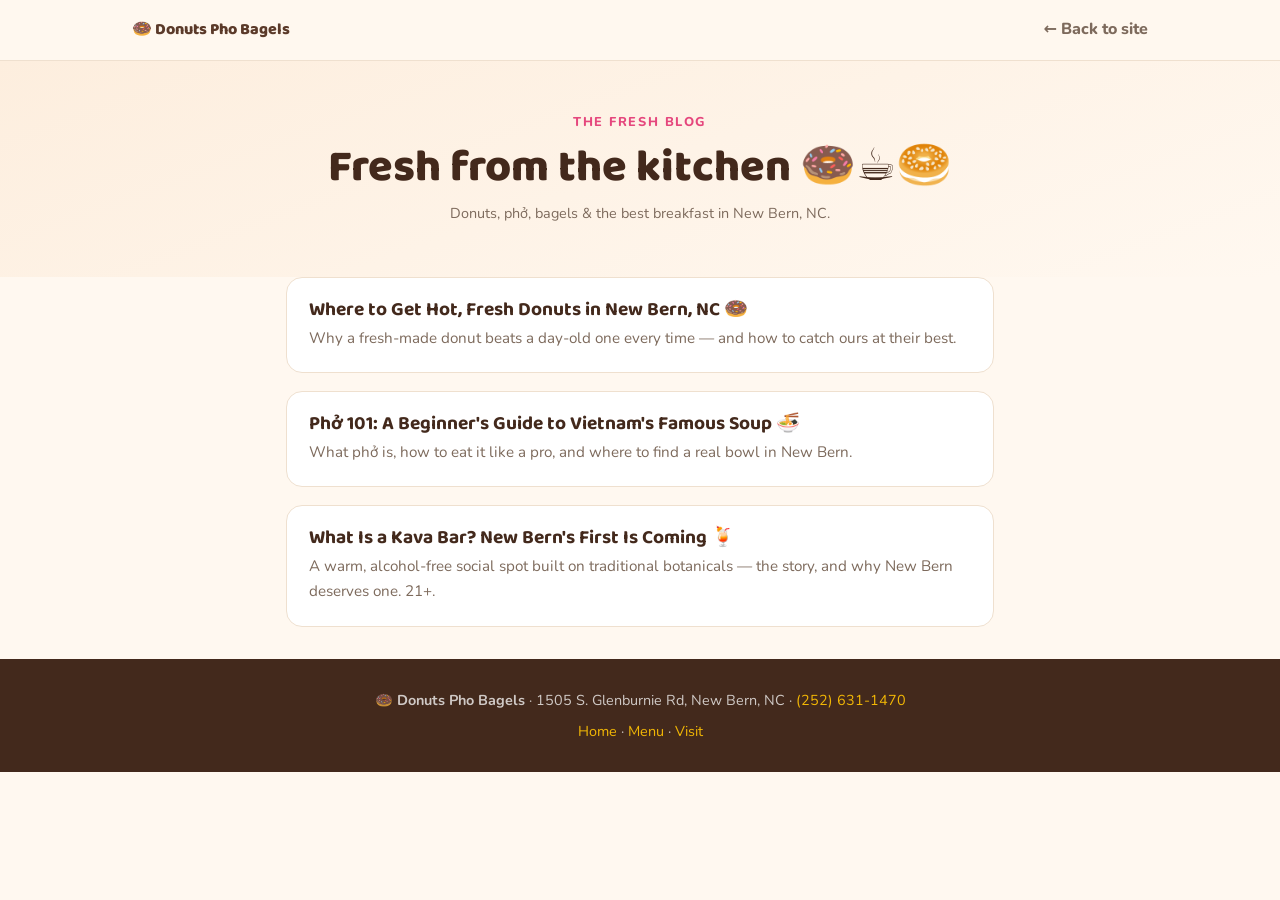
==== blog/index.html @ 11b61ae2 "Blog: compliant 'What Is a Kava Bar?' post (culture/tradition, no health claims, 21+/FDA disclaimer)" ====
<!DOCTYPE html>
<html lang="en">
<head>
<meta charset="UTF-8" />
<meta name="viewport" content="width=device-width, initial-scale=1.0" />
<title>The Fresh Blog — Donuts, Phở &amp; Bagels in New Bern, NC | Donuts Pho Bagels</title>
<meta name="description" content="Fresh from Donuts Pho Bagels in New Bern, NC — guides to hot fresh donuts, real Vietnamese phở, hand-rolled bagels, and the best breakfast in Craven County." />
<link rel="canonical" href="https://donutsphobagels.com/blog/" />
<meta name="theme-color" content="#e5477d" />
<meta property="og:type" content="website" />
<meta property="og:title" content="The Fresh Blog — Donuts Pho Bagels, New Bern NC" />
<meta property="og:description" content="Guides to hot fresh donuts, real phở, and the best breakfast in New Bern, NC." />
<meta property="og:url" content="https://donutsphobagels.com/blog/" />
<link rel="icon" href="data:image/svg+xml,%3Csvg xmlns='http://www.w3.org/2000/svg' viewBox='0 0 100 100'%3E%3Ctext y='.9em' font-size='90'%3E%F0%9F%8D%A9%3C/text%3E%3C/svg%3E" />
<link rel="preconnect" href="https://fonts.googleapis.com" />
<link rel="preconnect" href="https://fonts.gstatic.com" crossorigin />
<link href="https://fonts.googleapis.com/css2?family=Baloo+2:wght@700;800&family=Nunito:wght@400;600;700&display=swap" rel="stylesheet" />
<link rel="stylesheet" href="style.css" />
</head>
<body>
<header><div class="nav"><a class="brand" href="/">🍩 Donuts Pho Bagels</a><a class="home" href="/">← Back to site</a></div></header>

<section class="hero">
  <div class="wrap">
    <p class="kicker">The Fresh Blog</p>
    <h1>Fresh from the kitchen 🍩☕🥯</h1>
    <p class="meta">Donuts, phở, bagels &amp; the best breakfast in New Bern, NC.</p>
  </div>
</section>

<section>
  <div class="wrap">
    <a class="postcard" href="hot-fresh-donuts-new-bern.html">
      <h3>Where to Get Hot, Fresh Donuts in New Bern, NC 🍩</h3>
      <p>Why a fresh-made donut beats a day-old one every time — and how to catch ours at their best.</p>
    </a>
    <a class="postcard" href="pho-101-new-bern.html">
      <h3>Phở 101: A Beginner's Guide to Vietnam's Famous Soup 🍜</h3>
      <p>What phở is, how to eat it like a pro, and where to find a real bowl in New Bern.</p>
    </a>
    <a class="postcard" href="kava-bar-new-bern.html">
      <h3>What Is a Kava Bar? New Bern's First Is Coming 🍹</h3>
      <p>A warm, alcohol-free social spot built on traditional botanicals — the story, and why New Bern deserves one. 21+.</p>
    </a>
  </div>
</section>

<footer>
  <div>🍩 <strong>Donuts Pho Bagels</strong> · 1505 S. Glenburnie Rd, New Bern, NC · <a href="tel:+12526311470">(252) 631-1470</a></div>
  <div style="margin-top:.4rem"><a href="/">Home</a> · <a href="/#menu">Menu</a> · <a href="/#visit">Visit</a></div>
</footer>
</body>
</html>
---- blog/style.css ----
:root{--cream:#fff8f0;--cream-2:#fdeede;--ink:#3a2a20;--muted:#7d6a5c;--coffee:#5b3a29;--coffee-dark:#43291c;--berry:#e5477d;--berry-dark:#c9356a;--green:#1f6b3b;--gold:#f2b705;--line:#efe0cf}
*{box-sizing:border-box;margin:0;padding:0}
img{max-width:100%;height:auto;display:block;border-radius:16px}
html{scroll-behavior:smooth}
body{font-family:"Nunito",system-ui,sans-serif;background:var(--cream);color:var(--ink);line-height:1.7}
h1,h2,h3{font-family:"Baloo 2",system-ui,sans-serif;line-height:1.15;color:var(--coffee-dark)}
a{color:var(--berry);text-decoration:none}
a:hover{text-decoration:underline}
.wrap{max-width:760px;margin:0 auto;padding:0 clamp(1rem,4vw,1.6rem)}
header{background:rgba(255,248,240,.95);border-bottom:1px solid var(--line);position:sticky;top:0;z-index:10}
.nav{max-width:1080px;margin:0 auto;display:flex;justify-content:space-between;align-items:center;height:60px;padding:0 clamp(1rem,4vw,2rem)}
.brand{font-family:"Baloo 2";font-weight:800;color:var(--coffee)}
.nav a.home{font-weight:800;color:var(--muted)}
.nav a.home:hover{color:var(--berry);text-decoration:none}
.hero{background:linear-gradient(160deg,var(--cream-2),var(--cream));padding:clamp(2rem,5vw,3.2rem) 0;text-align:center}
.kicker{color:var(--berry);font-weight:800;text-transform:uppercase;letter-spacing:.12em;font-size:.8rem}
.hero h1{font-size:clamp(1.9rem,4.5vw,2.8rem);font-weight:800;margin:.5rem 0}
.meta{color:var(--muted);font-size:.9rem}
article{padding:clamp(2rem,5vw,3rem) 0}
article h2{font-size:clamp(1.4rem,3vw,1.9rem);margin:1.7rem 0 .6rem}
article p{margin-bottom:1.1rem}
article ul{margin:0 0 1.1rem 1.3rem}
article li{margin-bottom:.4rem}
.callout{background:#fff;border:1px solid var(--line);border-left:4px solid var(--gold);border-radius:12px;padding:1.1rem 1.3rem;margin:1.5rem 0}
.callout strong{color:var(--coffee-dark)}
.cta{background:var(--berry);color:#fff;font-family:"Baloo 2";font-weight:800;display:inline-block;padding:.8rem 1.6rem;border-radius:999px;margin-top:.4rem}
.cta:hover{background:var(--berry-dark);text-decoration:none}
.postcard{display:block;background:#fff;border:1px solid var(--line);border-radius:16px;padding:1.3rem 1.4rem;margin-bottom:1.1rem;transition:transform .15s,border-color .2s}
.postcard:hover{transform:translateY(-3px);text-decoration:none;border-color:var(--berry)}
.postcard h3{color:var(--coffee-dark);font-size:1.2rem;margin-bottom:.3rem}
.postcard p{color:var(--muted);font-size:.95rem}
footer{background:var(--coffee-dark);color:rgba(255,255,255,.75);text-align:center;padding:1.8rem 1rem;font-size:.9rem;margin-top:2rem}
footer a{color:var(--gold)}
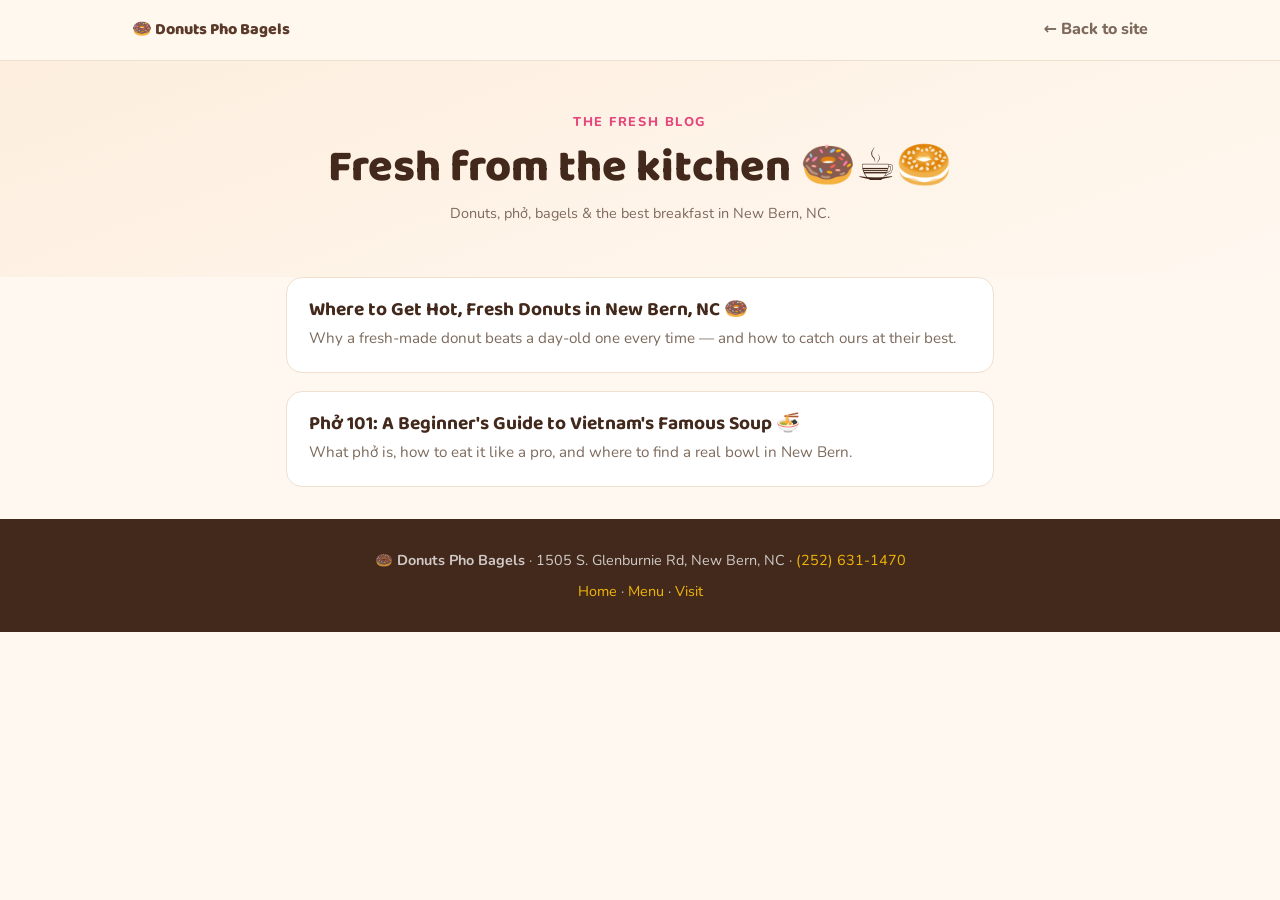
==== commit 6c529bc3: "Hand site to owner: remove developer notice, Hahn Tech credit and family row, internal _owner files," ====
--- a/blog/index.html
+++ b/blog/index.html
@@ -3,8 +3,13 @@
 <head>
 <meta charset="UTF-8" />
 <meta name="viewport" content="width=device-width, initial-scale=1.0" />
-<title>The Fresh Blog — Donuts, Phở &amp; Bagels in New Bern, NC | Donuts Pho Bagels</title>
-<meta name="description" content="Fresh from Donuts Pho Bagels in New Bern, NC — guides to hot fresh donuts, real Vietnamese phở, hand-rolled bagels, and the best breakfast in Craven County." />
+<title>The Fresh Blog — Donuts, Ph&#7903; &amp; Bagels in New Bern</title>
+<meta property="og:image" content="https://donutsphobagels.com/og-image.png" />
+<meta property="og:image:width" content="1200" />
+<meta property="og:image:height" content="630" />
+<meta name="twitter:card" content="summary_large_image" />
+<meta name="twitter:image" content="https://donutsphobagels.com/og-image.png" />
+<meta name="description" content="Guides to hot fresh donuts, real Vietnamese ph&#7903;, hand-rolled bagels and coffee from Donuts Pho Bagels in New Bern, NC." />
 <link rel="canonical" href="https://donutsphobagels.com/blog/" />
 <meta name="theme-color" content="#e5477d" />
 <meta property="og:type" content="website" />
@@ -14,8 +19,42 @@
 <link rel="icon" href="data:image/svg+xml,%3Csvg xmlns='http://www.w3.org/2000/svg' viewBox='0 0 100 100'%3E%3Ctext y='.9em' font-size='90'%3E%F0%9F%8D%A9%3C/text%3E%3C/svg%3E" />
 <link rel="preconnect" href="https://fonts.googleapis.com" />
 <link rel="preconnect" href="https://fonts.gstatic.com" crossorigin />
-<link href="https://fonts.googleapis.com/css2?family=Baloo+2:wght@700;800&family=Nunito:wght@400;600;700&display=swap" rel="stylesheet" />
+<link rel="preload" as="style" href="https://fonts.googleapis.com/css2?family=Baloo+2:wght@700;800&family=Nunito:wght@400;600;700&display=swap" />
+<link rel="stylesheet" href="https://fonts.googleapis.com/css2?family=Baloo+2:wght@700;800&family=Nunito:wght@400;600;700&display=swap" media="print" onload="this.media='all'" />
+<noscript><link rel="stylesheet" href="https://fonts.googleapis.com/css2?family=Baloo+2:wght@700;800&family=Nunito:wght@400;600;700&display=swap" /></noscript>
 <link rel="stylesheet" href="style.css" />
+  <script>(function(){var id="xnz7h2n7bv";if(!id)return;(function(c,l,a,r,i,t,y){c[a]=c[a]||function(){(c[a].q=c[a].q||[]).push(arguments)};t=l.createElement(r);t.async=1;t.src="https://www.clarity.ms/tag/"+i;y=l.getElementsByTagName(r)[0];y.parentNode.insertBefore(t,y)})(window,document,"clarity","script",id);})();</script>
+<script type="application/ld+json">
+{
+  "@context": "https://schema.org",
+  "@type": "BlogPosting",
+  "headline": "The Fresh Blog",
+  "description": "Donuts Pho Bagels blog — food guides from New Bern, NC.",
+  "url": "https://donutsphobagels.com/blog/",
+  "image": "https://donutsphobagels.com/og-image.png",
+  "publisher": {
+    "@type": "Restaurant",
+    "name": "Donuts Pho Bagels",
+    "url": "https://donutsphobagels.com/",
+    "address": {
+      "@type": "PostalAddress",
+      "streetAddress": "1505 S. Glenburnie Rd",
+      "addressLocality": "New Bern",
+      "addressRegion": "NC",
+      "addressCountry": "US"
+    },
+    "telephone": "+1-252-631-1470"
+  }
+}
+</script>
+<!-- Google tag (gtag.js) -->
+<script async src="https://www.googletagmanager.com/gtag/js?id=G-BSFGEK2EPV"></script>
+<script>
+  window.dataLayer = window.dataLayer || [];
+  function gtag(){dataLayer.push(arguments);}
+  gtag('js', new Date());
+  gtag('config', 'G-BSFGEK2EPV');
+</script>
 </head>
 <body>
 <header><div class="nav"><a class="brand" href="/">🍩 Donuts Pho Bagels</a><a class="home" href="/">← Back to site</a></div></header>
@@ -38,10 +77,6 @@
       <h3>Phở 101: A Beginner's Guide to Vietnam's Famous Soup 🍜</h3>
       <p>What phở is, how to eat it like a pro, and where to find a real bowl in New Bern.</p>
     </a>
-    <a class="postcard" href="kava-bar-new-bern.html">
-      <h3>What Is a Kava Bar? New Bern's First Is Coming 🍹</h3>
-      <p>A warm, alcohol-free social spot built on traditional botanicals — the story, and why New Bern deserves one. 21+.</p>
-    </a>
   </div>
 </section>
 
@@ -49,5 +84,6 @@
   <div>🍩 <strong>Donuts Pho Bagels</strong> · 1505 S. Glenburnie Rd, New Bern, NC · <a href="tel:+12526311470">(252) 631-1470</a></div>
   <div style="margin-top:.4rem"><a href="/">Home</a> · <a href="/#menu">Menu</a> · <a href="/#visit">Visit</a></div>
 </footer>
+<!-- Cloudflare Web Analytics --><script type="module" src="https://static.cloudflareinsights.com/beacon.min.js" data-cf-beacon='{"token": "b9316e0db5804345a3aeb1fd7e233c25"}'></script><!-- End Cloudflare Web Analytics -->
 </body>
 </html>
